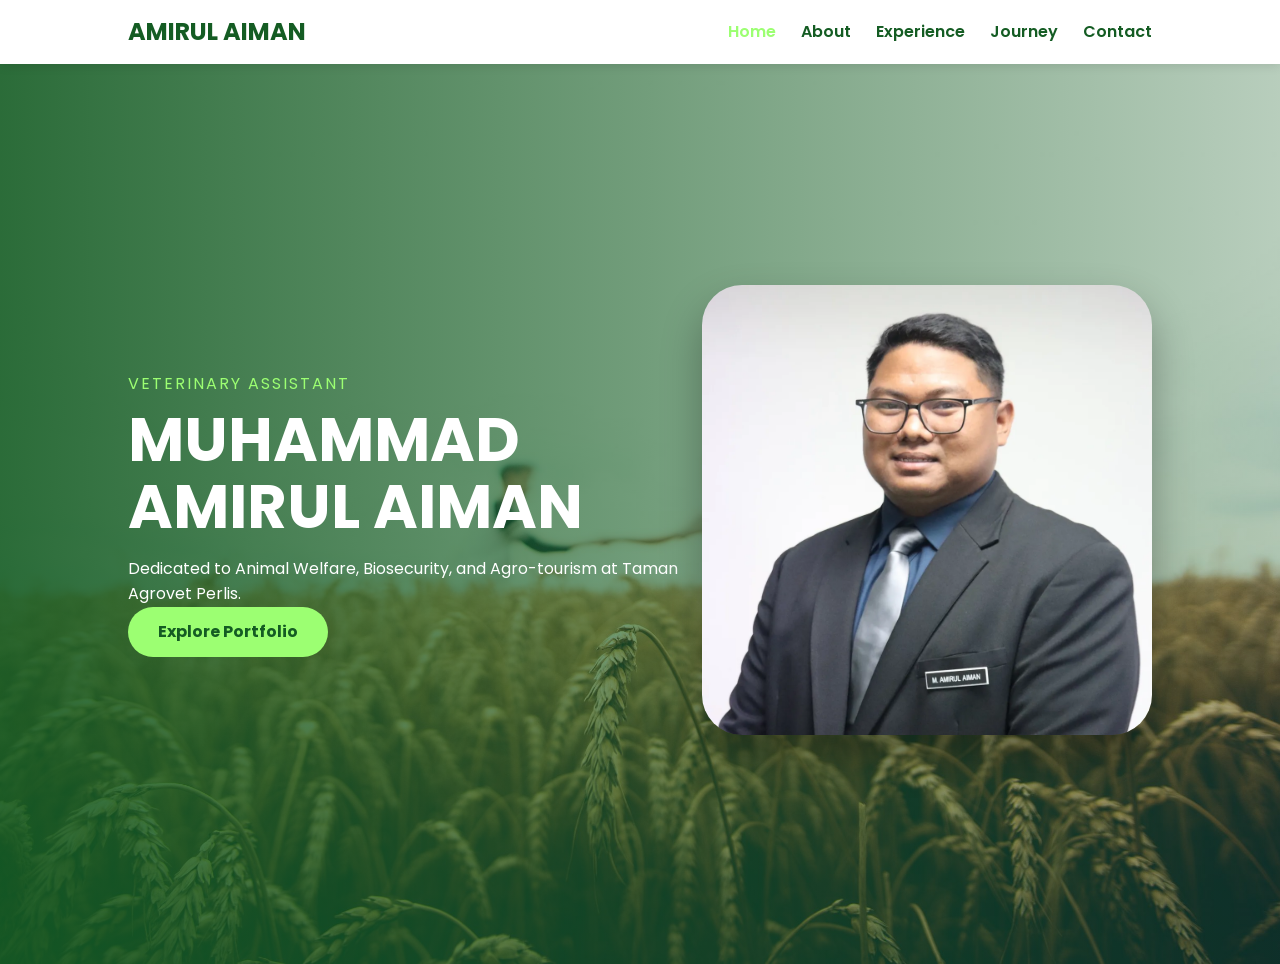
==== index.html @ d8209a16 "first upload" ====
<!DOCTYPE html>
<html lang="en">
<head>
    <meta charset="UTF-8">
    <meta name="viewport" content="width=device-width, initial-scale=1.0">
    <title>Amirul Aiman | Home</title>
    <link rel="stylesheet" href="style.css">
    <link href="https://fonts.googleapis.com/css2?family=Poppins:wght@300;400;600;700&display=swap" rel="stylesheet">
</head>
<body>
    <nav class="navbar">
        <div class="logo">AMIRUL AIMAN</div>
        <ul class="nav-links">
            <li><a href="index.html" class="active">Home</a></li>
            <li><a href="about.html">About</a></li>
            <li><a href="experience.html">Experience</a></li>
            <li><a href="vision.html">Journey</a></li>
            <li><a href="contact.html">Contact</a></li>
        </ul>
    </nav>

    <header class="hero">
        <div class="hero-container">
            <div class="hero-content">
                <h3>VETERINARY ASSISTANT</h3>
                <h1>MUHAMMAD AMIRUL AIMAN</h1>
                <p>Dedicated to Animal Welfare, Biosecurity, and Agro-tourism at Taman Agrovet Perlis.</p>
                <a href="about.html" class="btn">Explore Portfolio</a>
            </div>
            <div class="hero-image">
                <img src="Amirul Aiman.jpg.jpeg" alt="Amirul Aiman Profile">
            </div>
        </div>
    </header>
</body>
</html>
---- style.css ----
* {
    margin: 0;
    padding: 0;
    box-sizing: border-box;
    font-family: 'Poppins', Arial, sans-serif;
}

body {
    background-color: #f2f4ef;
    color: #333;
    line-height: 1.6;
}


.navbar {
    position: sticky;
    top: 0;
    background: #ffffff;
    display: flex;
    justify-content: space-between;
    align-items: center;
    padding: 0.8rem 10%;
    box-shadow: 0 2px 10px rgba(0,0,0,0.1);
    z-index: 1000;
}

.logo {
    font-size: 1.5rem;
    font-weight: 700;
    color: #145c23;
}

.nav-links {
    display: flex;
    list-style: none;
}

.nav-links li { margin-left: 25px; }

.nav-links a {
    text-decoration: none;
    color: #145c23;
    font-weight: 600;
    transition: 0.3s;
}

.nav-links a:hover, .nav-links a.active { color: #9cff72; }


.hero {
    height: 100vh;
    background: linear-gradient(to right, rgba(20, 92, 35, 0.9) 0%, rgba(20, 92, 35, 0.3) 100%), 
                url('background-paddy-pic.jpg.jpg') no-repeat center center/cover;
    display: flex;
    align-items: center;
    padding: 0 10%;
    color: white;
}

.hero-container {
    display: flex;
    justify-content: space-between;
    align-items: center;
    width: 100%;
}

.hero-content { max-width: 600px; }

.hero-content h3 {
    color: #9cff72;
    letter-spacing: 2px;
    font-size: 1rem;
    margin-bottom: 10px;
    font-weight: 400;
}

.hero-content h1 {
    font-size: 3.8rem;
    line-height: 1.1;
    margin-bottom: 15px;
    font-weight: 700;
}

.hero-image img {
    max-width: 450px;
    border-radius: 40px;
    box-shadow: 0 20px 40px rgba(0,0,0,0.3);
}

.btn {
    display: inline-block;
    padding: 12px 30px;
    background: #9cff72;
    color: #145c23;
    text-decoration: none;
    border-radius: 50px;
    font-weight: 700;
    transition: 0.3s;
}


.about-body-bg { background-color: #f8f9f5; }

.about-header {
    text-align: center;
    padding: 60px 10% 10px;
}

.about-header h1 {
    font-size: 3.2rem;
    color: #145c23;
    margin-bottom: 5px;
}

.about-container {
    display: flex;
    justify-content: center;
    align-items: center;
    gap: 60px;
    padding: 40px 10%;
    max-width: 1300px;
    margin: 0 auto;
}

.about-img-wrapper {
    position: relative;
    flex: 1;
}

.about-main-img {
    width: 450px;           
    height: 450px;          
    object-fit: cover;      
    border-radius: 40px;    
    box-shadow: 0 15px 35px rgba(0,0,0,0.1); 
}

.floating-card {
    position: absolute;
    bottom: -20px;
    right: -20px;
    background: white;
    padding: 20px;
    border-radius: 15px;
    box-shadow: 0 10px 25px rgba(0,0,0,0.1);
    width: 220px;
    border-top: 5px solid #145c23;
}

.about-text-card {
    flex: 1.2;
    background: white;
    padding: 50px;
    border-radius: 30px;
    box-shadow: 0 10px 40px rgba(0,0,0,0.05);
}


.section { padding: 80px 10%; }

.stats-grid {
    display: grid;
    grid-template-columns: repeat(auto-fit, minmax(200px, 1fr));
    gap: 20px;
}

.stat-box {
    background: #145c23;
    color: white;
    padding: 30px;
    border-radius: 20px;
    text-align: center;
}

.stat-box h2 { color: #9cff72; font-size: 2.5rem; }

.card {
    background: white;
    padding: 40px;
    border-radius: 25px;
    box-shadow: 0 15px 35px rgba(0,0,0,0.05);
}

.timeline {
    position: relative;
    max-width: 800px;
    margin: 0 auto;
    border-left: 4px solid #145c23;
    padding-left: 30px;
}

.timeline-item {
    background: white;
    padding: 20px;
    margin-bottom: 25px;
    border-radius: 15px;
    position: relative;
}

.timeline-item::before {
    content: '';
    position: absolute;
    left: -41px;
    top: 20px;
    width: 18px;
    height: 18px;
    background: #9cff72;
    border: 4px solid #145c23;
    border-radius: 50%;
}


@media (max-width: 992px) {
    .hero-container, .about-container { flex-direction: column; text-align: center; }
    .hero-image img, .about-img-wrapper { max-width: 100%; margin-top: 30px; }
    .floating-card { position: static; margin: 20px auto; width: 90%; }
}


.contact-page-bg {
    background-color: #f2f4ef;
    min-height: 100vh;
}

.contact-container {
    display: flex;
    justify-content: center;
    align-items: center;
    padding: 80px 10%;
}

.contact-card {
    background: linear-gradient(135deg, #145c23 0%, #1e7a2f 100%);
    color: white;
    padding: 60px;
    border-radius: 30px;
    text-align: center;
    box-shadow: 0 20px 50px rgba(20, 92, 35, 0.2);
    max-width: 600px;
    width: 100%;
}

.contact-card h1 {
    font-size: 2.5rem;
    margin-bottom: 10px;
}

.contact-subtitle {
    font-size: 1rem;
    opacity: 0.9;
    margin-bottom: 40px;
}

.social-links {
    display: flex;
    flex-direction: column;
    gap: 20px;
    margin-bottom: 40px;
}

.social-item {
    display: flex;
    align-items: center;
    justify-content: center;
    gap: 15px;
    background: rgba(255, 255, 255, 0.1);
    padding: 15px;
    border-radius: 15px;
    text-decoration: none;
    color: white;
    font-weight: 500;
    transition: all 0.3s ease;
    border: 1px solid rgba(255, 255, 255, 0.1);
}

.social-item i {
    font-size: 1.5rem;
    color: #9cff72; 
}

.social-item:hover {
    background: rgba(255, 255, 255, 0.2);
    transform: translateY(-5px);
    border-color: #9cff72;
}

.contact-footer {
    border-top: 1px solid rgba(255, 255, 255, 0.2);
    padding-top: 30px;
}

.contact-footer p {
    margin-bottom: 20px;
    font-size: 0.9rem;
}

.contact-btn {
    background-color: #9cff72 !important;
    color: #145c23 !important;
    width: 100%;
}


@media (max-width: 480px) {
    .contact-card { padding: 40px 20px; }
    .contact-card h1 { font-size: 2rem; }
}
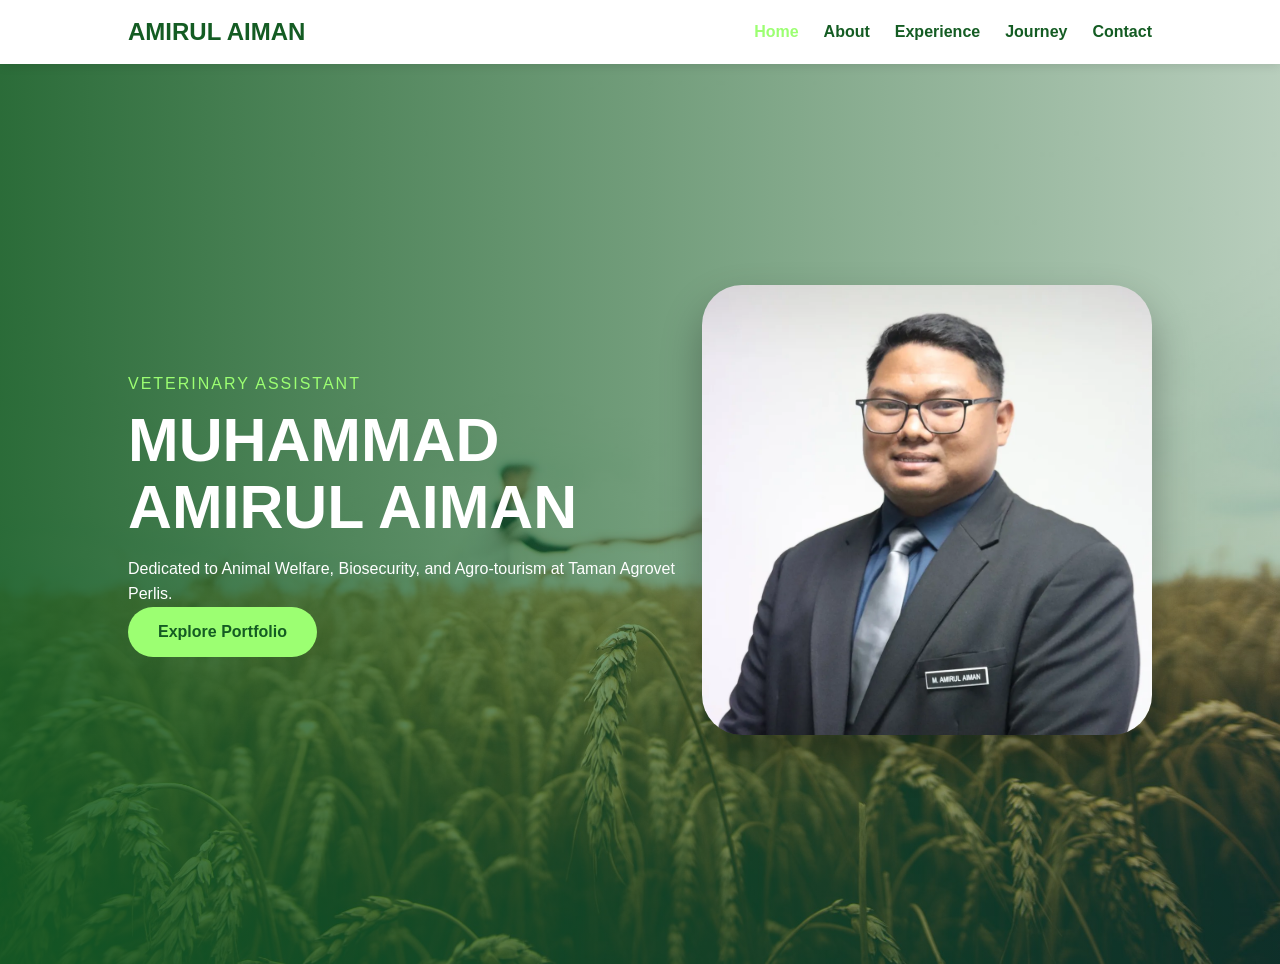
==== commit 5e7e5b7e: "font update" ====
--- a/index.html
+++ b/index.html
@@ -5,7 +5,7 @@
     <meta name="viewport" content="width=device-width, initial-scale=1.0">
     <title>Amirul Aiman | Home</title>
     <link rel="stylesheet" href="style.css">
-    <link href="https://fonts.googleapis.com/css2?family=Poppins:wght@300;400;600;700&display=swap" rel="stylesheet">
+
 </head>
 <body>
     <nav class="navbar">
--- a/style.css
+++ b/style.css
@@ -305,4 +305,27 @@
 @media (max-width: 480px) {
     .contact-card { padding: 40px 20px; }
     .contact-card h1 { font-size: 2rem; }
+}
+
+@font-face {
+    font-family: 'Poppins';
+    src: url('fonts/Poppins-Regular.ttf');
+}
+
+@font-face {
+    font-family: 'PoppinsBold';
+    src: url('fonts/Poppins-Bold.ttf');
+}
+
+@font-face {
+    font-family: 'PoppinsLight';
+    src: url('fonts/Poppins-Light.ttf');
+}
+
+body{
+    font-family: 'Poppins', sans-serif;
+}
+
+h1,h2,h3{
+    font-family: 'PoppinsBold', sans-serif;
 }
